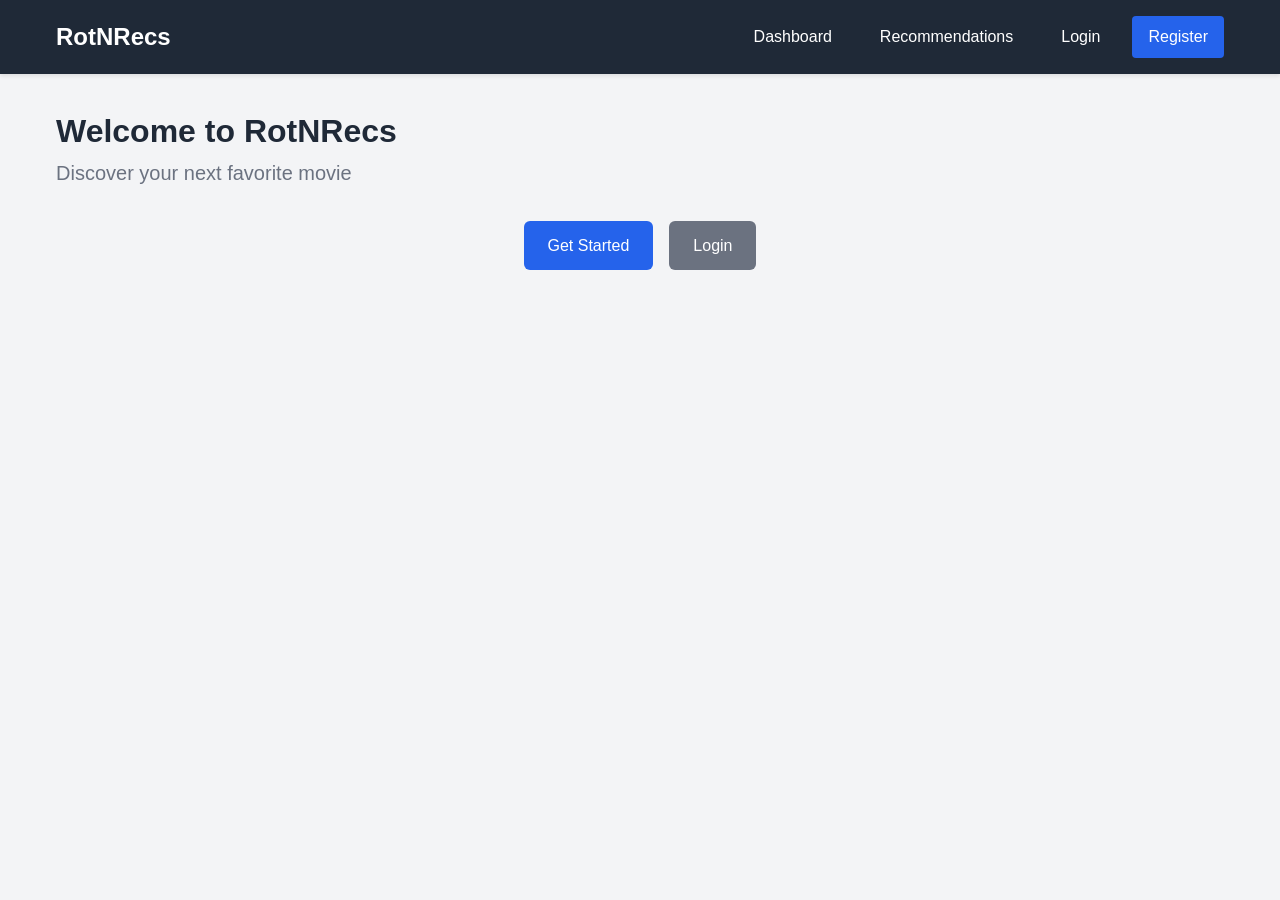
==== frontend/index.html @ 2807fc51 "Inital Frontend Commit" ====
<!DOCTYPE html>
<html lang="en">
<head>
    <meta charset="UTF-8">
    <meta name="viewport" content="width=device-width, initial-scale=1.0">
    <title>RotNRecs - Movie Recommender</title>
    <link rel="stylesheet" href="styles.css">
</head>
<body>
    <nav class="navbar">
        <div class="nav-container">
            <a href="index.html" class="nav-logo">RotNRecs</a>
            <div class="nav-links">
                <a href="dashboard.html">Dashboard</a>
                <a href="recommendations.html">Recommendations</a>
                <a href="login.html" class="nav-login">Login</a>
                <a href="register.html" class="nav-register">Register</a>
            </div>
        </div>
    </nav>

    <main class="main-content">
        <div class="container">
            <h1>Welcome to RotNRecs</h1>
            <p class="subtitle">Discover your next favorite movie</p>
            <div class="cta-buttons">
                <a href="register.html" class="btn btn-primary">Get Started</a>
                <a href="login.html" class="btn btn-secondary">Login</a>
            </div>
        </div>
    </main>
</body>
</html>
---- frontend/styles.css ----
/* Reset and Base Styles */
* {
    margin: 0;
    padding: 0;
    box-sizing: border-box;
}

body {
    font-family: -apple-system, BlinkMacSystemFont, 'Segoe UI', 'Roboto', 'Oxygen',
        'Ubuntu', 'Cantarell', 'Fira Sans', 'Droid Sans', 'Helvetica Neue', sans-serif;
    -webkit-font-smoothing: antialiased;
    -moz-osx-font-smoothing: grayscale;
    background-color: #f3f4f6;
    color: #1f2937;
    line-height: 1.6;
}

/* Navigation */
.navbar {
    background-color: #1f2937;
    color: white;
    padding: 1rem 0;
    box-shadow: 0 2px 4px rgba(0, 0, 0, 0.1);
}

.nav-container {
    max-width: 1200px;
    margin: 0 auto;
    padding: 0 1rem;
    display: flex;
    justify-content: space-between;
    align-items: center;
}

.nav-logo {
    font-size: 1.5rem;
    font-weight: bold;
    color: white;
    text-decoration: none;
}

.nav-links {
    display: flex;
    gap: 1rem;
    align-items: center;
}

.nav-links a {
    color: white;
    text-decoration: none;
    padding: 0.5rem 1rem;
    border-radius: 0.25rem;
    transition: background-color 0.2s;
}

.nav-links a:hover {
    background-color: #374151;
}

.nav-register {
    background-color: #2563eb;
}

.nav-register:hover {
    background-color: #1d4ed8;
}

/* Main Content */
.main-content {
    min-height: calc(100vh - 80px);
    padding: 2rem 0;
}

.container {
    max-width: 1200px;
    margin: 0 auto;
    padding: 0 1rem;
}

/* Buttons */
.btn {
    display: inline-block;
    padding: 0.75rem 1.5rem;
    border: none;
    border-radius: 0.375rem;
    font-size: 1rem;
    font-weight: 500;
    text-decoration: none;
    cursor: pointer;
    transition: background-color 0.2s;
    text-align: center;
}

.btn-primary {
    background-color: #2563eb;
    color: white;
}

.btn-primary:hover {
    background-color: #1d4ed8;
}

.btn-secondary {
    background-color: #6b7280;
    color: white;
}

.btn-secondary:hover {
    background-color: #4b5563;
}

.btn-full {
    width: 100%;
}

/* Auth Pages */
.auth-container {
    display: flex;
    justify-content: center;
    align-items: center;
    min-height: calc(100vh - 200px);
    padding: 2rem;
}

.auth-card {
    background: white;
    padding: 2rem;
    border-radius: 0.5rem;
    box-shadow: 0 4px 6px rgba(0, 0, 0, 0.1);
    width: 100%;
    max-width: 400px;
}

.auth-card h2 {
    margin-bottom: 0.5rem;
    font-size: 1.875rem;
    font-weight: bold;
}

.auth-subtitle {
    margin-bottom: 1.5rem;
    color: #6b7280;
    font-size: 0.875rem;
}

.auth-subtitle a {
    color: #2563eb;
    text-decoration: none;
}

.auth-subtitle a:hover {
    text-decoration: underline;
}

/* Forms */
.auth-form {
    margin-top: 1.5rem;
}

.form-group {
    margin-bottom: 1.5rem;
}

.form-group label {
    display: block;
    margin-bottom: 0.5rem;
    font-weight: 500;
    color: #374151;
}

.form-group input {
    width: 100%;
    padding: 0.75rem;
    border: 1px solid #d1d5db;
    border-radius: 0.375rem;
    font-size: 1rem;
    transition: border-color 0.2s, box-shadow 0.2s;
}

.form-group input:focus {
    outline: none;
    border-color: #2563eb;
    box-shadow: 0 0 0 3px rgba(37, 99, 235, 0.1);
}

.form-group small {
    display: block;
    margin-top: 0.25rem;
    color: #6b7280;
    font-size: 0.875rem;
}

/* Error Messages */
.error-message {
    background-color: #fef2f2;
    border: 1px solid #fecaca;
    color: #991b1b;
    padding: 1rem;
    border-radius: 0.375rem;
    margin-bottom: 1rem;
}

/* Home Page */
.subtitle {
    font-size: 1.25rem;
    color: #6b7280;
    margin-bottom: 2rem;
}

.cta-buttons {
    display: flex;
    gap: 1rem;
    justify-content: center;
}

/* Responsive */
@media (max-width: 768px) {
    .nav-container {
        flex-direction: column;
        gap: 1rem;
    }

    .nav-links {
        flex-wrap: wrap;
        justify-content: center;
    }

    .cta-buttons {
        flex-direction: column;
    }
}
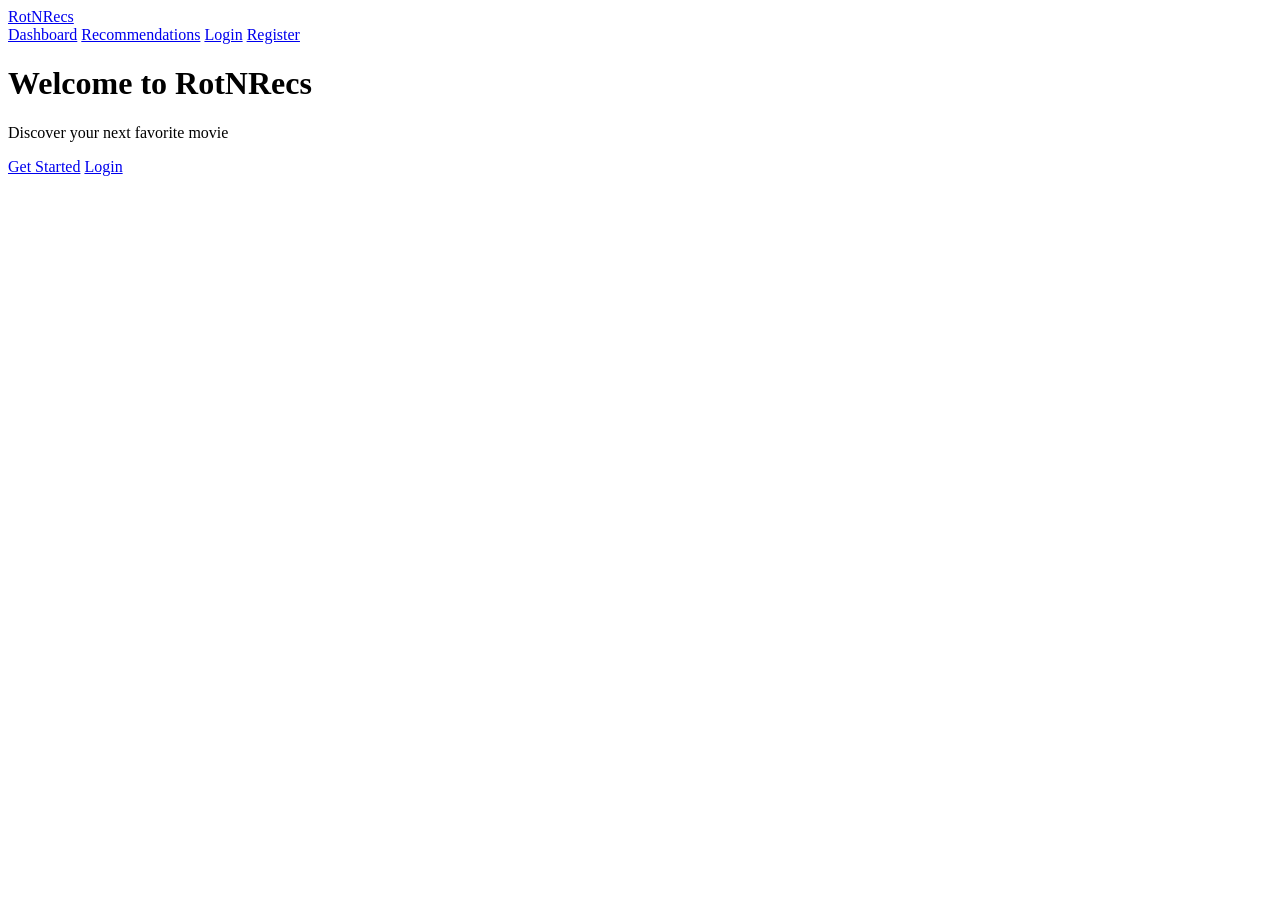
==== commit a3b7e641: "moved files to static folder + fixed some paths" ====
--- a/frontend/index.html
+++ b/frontend/index.html
@@ -4,7 +4,7 @@
     <meta charset="UTF-8">
     <meta name="viewport" content="width=device-width, initial-scale=1.0">
     <title>RotNRecs - Movie Recommender</title>
-    <link rel="stylesheet" href="styles.css">
+    <link rel="stylesheet" href="/static/styles.css">
 </head>
 <body>
     <nav class="navbar">
@@ -14,7 +14,7 @@
                 <a href="dashboard.html">Dashboard</a>
                 <a href="recommendations.html">Recommendations</a>
                 <a href="login.html" class="nav-login">Login</a>
-                <a href="register.html" class="nav-register">Register</a>
+                <a href="/register" class="nav-register">Register</a>
             </div>
         </div>
     </nav>
@@ -24,7 +24,7 @@
             <h1>Welcome to RotNRecs</h1>
             <p class="subtitle">Discover your next favorite movie</p>
             <div class="cta-buttons">
-                <a href="register.html" class="btn btn-primary">Get Started</a>
+                <a href="/register" class="btn btn-primary">Get Started</a>
                 <a href="login.html" class="btn btn-secondary">Login</a>
             </div>
         </div>
